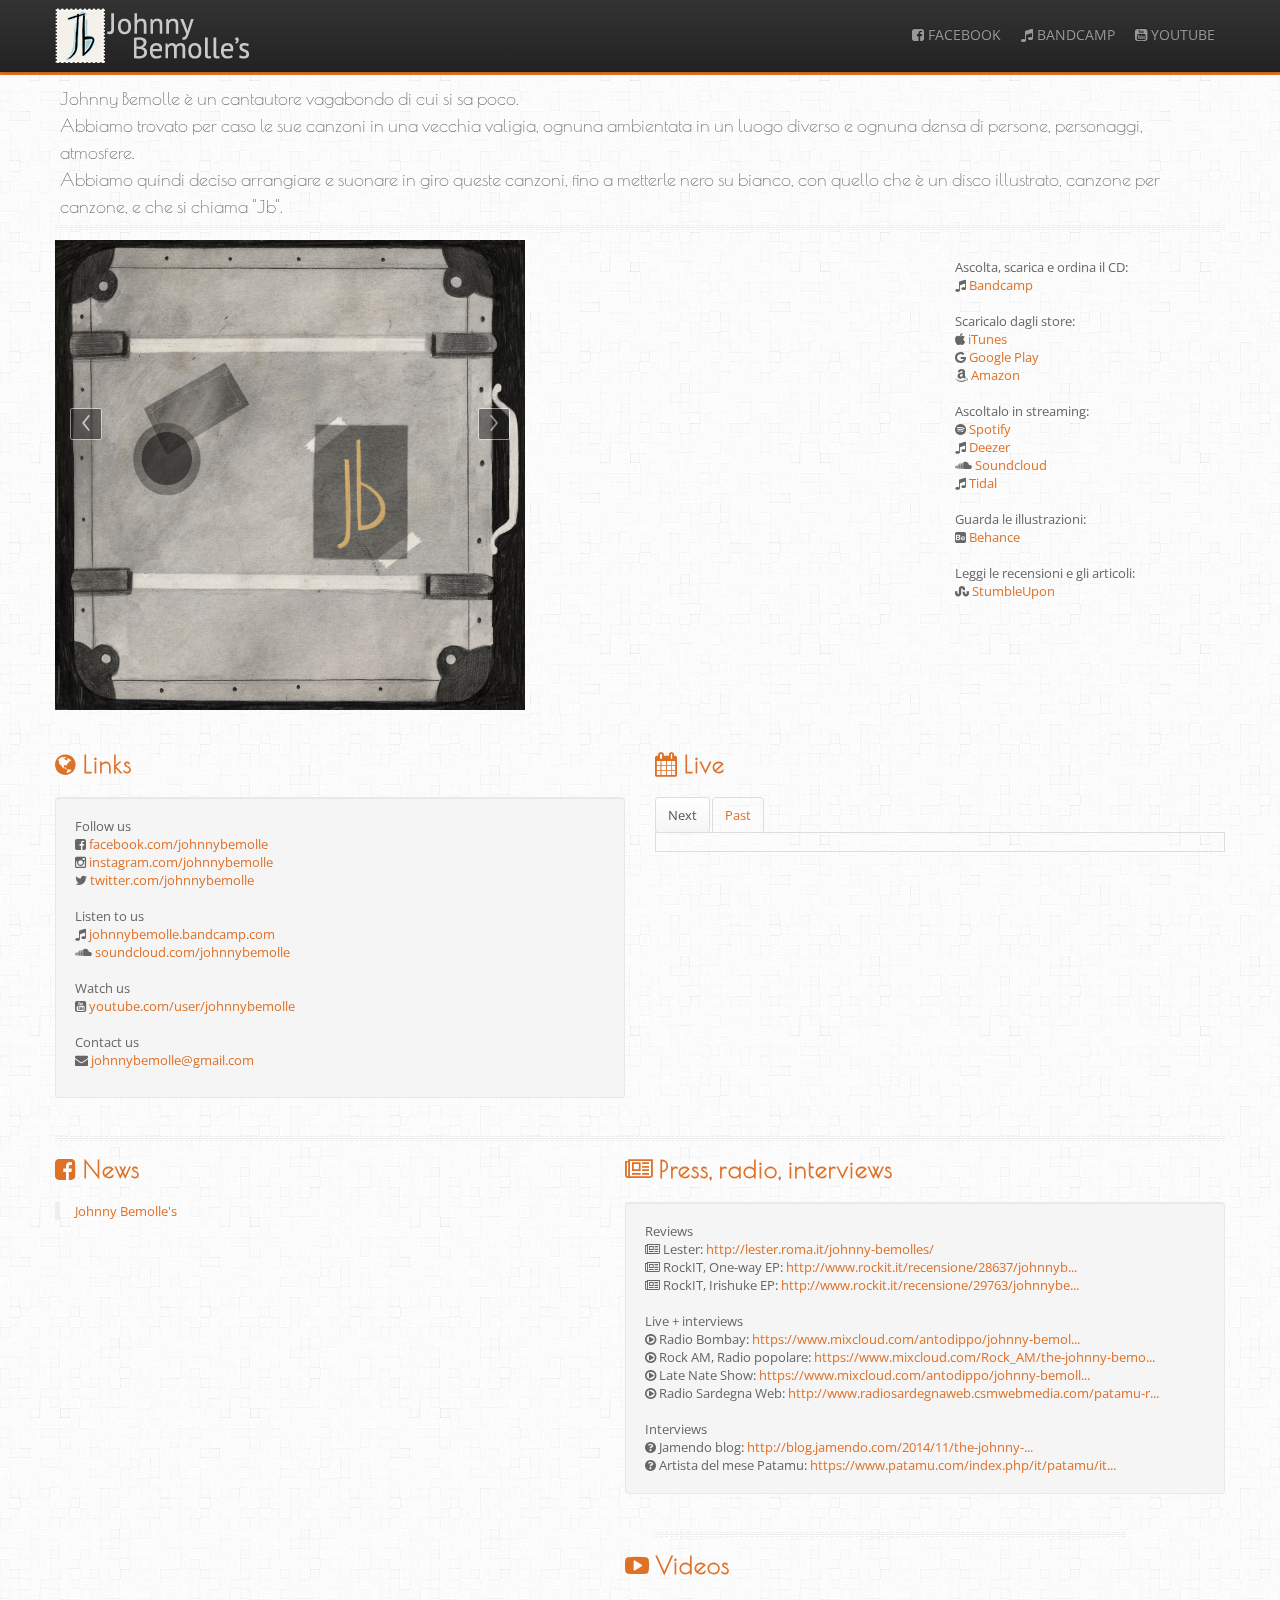
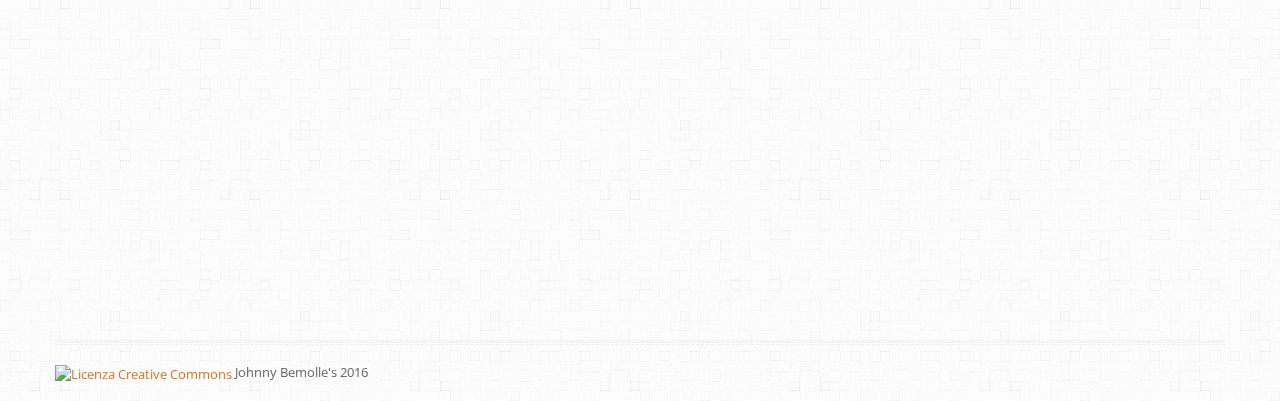
==== index.html @ 200000f0 "Initial commit" ====
<!DOCTYPE html>
<html lang="en">

    <head>
        <meta charset="utf-8">
        <title>Johnny Bemolle's</title>
        <meta name="viewport" content="width=device-width, initial-scale=1.0">
        <meta name="description" content="">
        <meta name="Coyier" content="">
        <link href="css/reset.css" rel="stylesheet">
        <!--<link href="css/bootstrap.css" rel="stylesheet"> -->
        <link href="css/slider.css" rel="stylesheet">
        <link href="css/jquery.tweet.css" rel="stylesheet">
        <link rel="stylesheet" type="text/css" href="css/style_switch/styles1.css" title="styles1" media="screen" />
        <link rel="alternate stylesheet" type="text/css" href="css/style_switch/styles2.css" title="styles2" media="screen" />
        <link rel="alternate stylesheet" type="text/css" href="css/style_switch/styles3.css" title="styles5" media="screen" />
        <link rel="alternate stylesheet" type="text/css" href="css/style_switch/styles4.css" title="styles6" media="screen" />
        <link href="css/style.css" rel="stylesheet">
        <link rel="stylesheet" href="css/font-awesome.min.css">
        <!-- Le HTML5 shim, for IE6-8 support of HTML5 elements -->
        <!--[if lt IE 9]>
            <script src="http://html5shim.googlecode.com/svn/trunk/html5.js"></script>
        <![endif]-->

        <link rel="shortcut icon" href="img/favicon.ico">
        <link rel="apple-touch-icon-precomposed" sizes="144x144" href="ico/apple-touch-icon-144-precomposed.png">
        <link rel="apple-touch-icon-precomposed" sizes="114x114" href="ico/apple-touch-icon-114-precomposed.png">
        <link rel="apple-touch-icon-precomposed" sizes="72x72" href="ico/apple-touch-icon-72-precomposed.png">
        <link rel="apple-touch-icon-precomposed" href="ico/apple-touch-icon-57-precomposed.png">
        <link href='http://fonts.googleapis.com/css?family=Open+Sans:400,300|Poiret+One' rel='stylesheet' type='text/css'>
    </head>

    <body>

      <div id="fb-root"></div>
      <script>(function(d, s, id) {
      var js, fjs = d.getElementsByTagName(s)[0];
      if (d.getElementById(id)) return;
      js = d.createElement(s); js.id = id;
      js.src = "//connect.facebook.net/en_US/sdk.js#xfbml=1&version=v2.5&appId=152170064803005";
      fjs.parentNode.insertBefore(js, fjs);
      }(document, 'script', 'facebook-jssdk'));</script>

        <div class="navbar navbar-fixed-top NavHeight">
            <div class="navbar-inner NavHeight">
                <div class="container">
                    <a class="btn btn-navbar" data-toggle="collapse" data-target=".nav-collapse">
                        <span class="icon-bar"></span>
                        <span class="icon-bar"></span>
                        <span class="icon-bar"></span>
                    </a>
                    <a class="brand" href="index.html"><img src="img/jb-logo.png" alt="Jb Logo"></a>
                    <div class="nav-collapse">
                        <ul class="nav  pull-right">
                            <li><a href="https://www.facebook.com/johnnybemolle" target="_blank"><i class="fa fa-facebook-square"></i> Facebook</a></li>
                            <li><a href="http://johnnybemolle.bandcamp.com/" target="_blank"><i class="fa fa-music"></i> Bandcamp</a></li>
                            <!-- dcloud.com/johnnybemolle" target="_blank"><i class="fa fa-soundcloud"></i> Soundcloud</a></li> -->
                            <li><a href="https://www.youtube.com/user/johnnybemolle" target="_blank"><i class="fa fa-youtube-square"></i> Youtube</a></li>
                        </ul>
                    </div>
                    <!-- /.nav-collapse -->
                </div>
                <!-- /.container -->
            </div>
            <!-- /.navbar-inner -->
        </div>
        <!-- /.navbar -->


      <!--
      <div class="container">
          <div class="row">
              <div class="span12" style="border-bottom: 1px dashed #EEEEEE;border-top: 1px dashed #EEEEEE;height: 3px;margin-bottom:10px;">
                  <hr style="margin:1px 0;">
              </div>
          </div>
      </div>

      <div class="container TitleBg">
          <h3 class="Padding5">
              Johnny Bemolle è un fantomatico cantautore vagabondo di cui si sa poco o nulla.<br/>
              Abbiamo trovato per caso le sue canzoni in una vecchia valigia, ognuna delle quali racconta di un luogo diverso.
          </h3>
      </div>
      <div class="container">
          <div class="row">
              <div class="span12" style="border-bottom: 1px dashed #EEEEEE;border-top: 1px dashed #EEEEEE;height: 3px;margin-bottom:10px;">
                  <hr style="margin:1px 0;">
              </div>
          </div>
      </div>

      <div class="container TitleBg">
          <h3 class="Padding5" style="text-align: right;">
              Johnny Bemolle is a mysterious vagabond musician about whom we know little or nothing.<br/>
              We stumbled upon his songs in an old suitcase, each of which telling a story about a different place.
          </h3>
      </div>

        <div class="container">
            <div class="row">
                <div class="span12" style="border-bottom: 1px dashed #EEEEEE;border-top: 1px dashed #EEEEEE;height: 3px;">
                    <hr style="margin:1px 0;">
                </div>
            </div>
        </div>
      -->

      <div class="container TitleBg">
          <h3 class="Padding5">
              Johnny Bemolle è un cantautore vagabondo di cui si sa poco. <br/>
              Abbiamo trovato per caso le sue canzoni in una vecchia valigia, ognuna ambientata in un luogo diverso
              e ognuna densa di persone, personaggi, atmosfere. <br/>
              Abbiamo quindi deciso arrangiare e suonare in giro queste canzoni, fino a metterle nero su bianco,
              con quello che è un disco illustrato, canzone per canzone, e che si chiama "Jb".
          </h3>
      </div>

      <div class="container">
          <div class="row">
              <div class="span12" style="border-bottom: 1px dashed #EEEEEE;border-top: 1px dashed #EEEEEE;height: 3px;margin-bottom:10px;">
                  <hr style="margin:1px 0;">
              </div>
          </div>
      </div>


      <div class="container">
          <div class="row">
              <!--
              <div class="span4">
                  <h2 class="BigHeader"><i class="fa fa-suitcase"></i> Jb</h2>
                  <div class="well">
                      Johnny Bemolle è un cantautore vagabondo di cui si sa poco. <br/>
                      Abbiamo trovato per caso le sue canzoni in una vecchia valigia, ognuna ambientata in un luogo diverso
                      e ognuna densa di persone, personaggi, atmosfere. <br/><br/>
                      Abbiamo quindi deciso arrangiare e suonare in giro queste canzoni, fino a metterle nero su bianco,
                      con quello che è un disco illustrato, canzone per canzone, da
                      <a href="https://www.facebook.com/laurareillustration" target="_blank">Laura Re</a>.<br/><br/>
                      "Jb" è un disco nudo, arrangiato principalmente con chitarra acustica, violoncello e oboe.<br/><br/>
                      Ascoltalo, scaricalo e ordinalo su CD su Bandcamp:
                      <a href="https://johnnybemolle.bandcamp.com/" target="_blank">
                          johnnybemolle.bandcamp.com
                      </a>
                  </div>
              </div>
              -->

              <div class="span5">
                  <div class="carousel slide" id="myCarousel">
                      <div class="carousel-inner">
                          <div class="item active">
                              <img alt="" src="img/illustrazioni/cover.jpg">
                          </div>
                          <div class="item">
                              <img alt="" src="img/illustrazioni/johnny.jpg">
                              <div class="carousel-caption">
                                  <h3>Johnny</h3>
                              </div>
                          </div>
                          <div class="item">
                              <img alt="" src="img/illustrazioni/paris.jpg">
                              <div class="carousel-caption">
                                  <h3>East Paris</h3>
                              </div>
                          </div>
                          <div class="item">
                              <img alt="" src="img/illustrazioni/budapest.jpg">
                              <div class="carousel-caption">
                                  <h3>Budapest in the rain</h3>
                              </div>
                          </div>
                          <div class="item">
                              <img alt="" src="img/illustrazioni/granada.jpg">
                              <div class="carousel-caption">
                                  <h3>Granada's beggars</h3>
                              </div>
                          </div>
                          <div class="item">
                              <img alt="" src="img/illustrazioni/bruges.jpg">
                              <div class="carousel-caption">
                                  <h3>The cripple of Bruges</h3>
                              </div>
                          </div>
                          <div class="item">
                              <img alt="" src="img/illustrazioni/scotland.jpg">
                              <div class="carousel-caption">
                                  <h3>Scotland</h3>
                              </div>
                          </div>
                          <div class="item">
                              <img alt="" src="img/illustrazioni/dooney.jpg">
                              <div class="carousel-caption">
                                  <h3>The fiddler of Dooney</h3>
                              </div>
                          </div>
                          <div class="item">
                              <img alt="" src="img/illustrazioni/camden.jpg">
                              <div class="carousel-caption">
                                  <h3>Last train to Camden</h3>
                              </div>
                          </div>
                      </div>
                      <a data-slide="prev" href="#myCarousel" class="left carousel-control">‹</a>
                      <a data-slide="next" href="#myCarousel" class="right carousel-control">›</a>
                  </div>
              </div>

              <div class="span4">
                  <center>
                      <iframe style="border: 0; width: 300px; height: 463px;"
                      src="https://bandcamp.com/EmbeddedPlayer/album=2031919271/size=large/bgcol=333333/linkcol=e99708/artwork=small/transparent=true/"
                      seamless><a href="http://johnnybemolle.bandcamp.com/album/jb">Jb by Johnny Bemolle&#39;s</a></iframe>
                  </center>
              </div>

              <div class="span3">
                  <br/>
                  Ascolta, scarica e ordina il CD:<br/>
                  <i class="fa fa-music"></i>
                  <a href="http://bit.ly/JbBandcamp" target="_blank">Bandcamp</a>
                  <br/><br/>
                  Scaricalo dagli store:<br/>
                  <i class="fa fa-apple"></i>
                  <a href="http://bit.ly/JbiTunes" target="_blank">iTunes</a>
                  <br/>
                  <i class="fa fa-google"></i>
                  <a href="http://bit.ly/JbGooglePlay" target="_blank">Google Play</a>
                  <br/>
                  <i class="fa fa-amazon"></i>
                  <a href="http://bit.ly/JbAmazon" target="_blank">Amazon</a>
                  <br/><br/>
                  Ascoltalo in streaming:<br/>
                  <i class="fa fa-spotify"></i>
                  <a href="http://bit.ly/JbSpotify" target="_blank">Spotify</a>
                  <br/>
                  <i class="fa fa-music"></i>
                  <a href="http://bit.ly/JbDeezer" target="_blank">Deezer</a>
                  <br/>
                  <i class="fa fa-soundcloud"></i>
                  <a href="http://bit.ly/JbSoundcloud" target="_blank">Soundcloud</a>
                  <br/>
                  <i class="fa fa-music"></i>
                  <a href="http://bit.ly/JbTidal" target="_blank">Tidal</a>
                  <br/><br/>
                  Guarda le illustrazioni:<br/>
                  <i class="fa fa-behance-square"></i>
                  <a href="http://bit.ly/JbBehance" target="_blank">Behance</a>
                  <br/><br/>
                  Leggi le recensioni e gli articoli:<br/>
                  <i class="fa fa-stumbleupon"></i>
                  <a href="http://bit.ly/JbStumbleUpon" target="_blank">StumbleUpon</a><br/><br/>
              </div>

          </div>
      </div>

        <div class="container">
            <br/>
            <div class="row">
                <div class="span6">
                    <h2 class="BigHeader"><i class="fa fa-globe"></i> Links</h2>
                    <div class="well">
                        <p>
                            <b>Follow us</b>
                            <br/>
                            <i class="fa fa-facebook-square"></i>
                            <a href="https://www.facebook.com/johnnybemolle" target="_blank">facebook.com/johnnybemolle</a>
                            <br/>
                            <i class="fa fa-instagram"></i>
                            <a href="https://www.instagram.com/johnnybemolle" target="_blank">instagram.com/johnnybemolle</a>
                            <br/>
                            <i class="fa fa-twitter"></i>
                            <a href="https://www.twitter.com/johnnybemolle" target="_blank">twitter.com/johnnybemolle</a>
                            <br/><br/>

                            <b>Listen to us</b>
                            <br/>
                            <i class="fa fa-music"></i>
                            <a href="http://johnnybemolle.bandcamp.com/" target="_blank">johnnybemolle.bandcamp.com</a>
                            <br/>
                            <i class="fa fa-soundcloud"></i>
                            <a href="https://www.soundcloud.com/johnnybemolle" target="_blank">soundcloud.com/johnnybemolle</a>
                            <br/><br/>

                            <b>Watch us</b>
                            <br/>
                            <i class="fa fa-youtube-square"></i>
                            <a href="https://www.youtube.com/user/johnnybemolle" target="_blank">youtube.com/user/johnnybemolle</a>
                            <br/><br/>

                            <b>Contact us</b>
                            <br/>
                            <i class="fa fa-envelope"></i>
                            <a href="mailto:johnnybemolle@gmail.com"  target="_blank">johnnybemolle@gmail.com</a>
                        </p>
                    </div>
                </div>
                <div class="span6">
                    <h2 class="BigHeader"><i class="fa fa-calendar"></i> Live</h2>
                    <div style="margin-bottom: 18px;" class="tabbable">
                      <ul class="nav nav-tabs">
                        <li class="active">
                          <a data-toggle="tab" href="#nextGigs">Next</a>
                        </li>
                        <li class="">
                          <a data-toggle="tab" href="#pastGigs">Past</a>
                        </li>
                      </ul>
                      <div style="padding: 9px;margin-top: -19px; border: 1px solid #ddd;" class="tab-content">
                        <div id="nextGigs" class="tab-pane active">
                        </div>
                        <div id="pastGigs" class="tab-pane">
                        </div>
                      </div>
                    </div>
                </div>
                <!--
                <div class="span4">
                    <h2 class="BigHeader"><i class="fa fa-music"></i> Music</h2>
                    <iframe style="border: 0; width: 350px; height: 307px;" src="https://bandcamp.com/EmbeddedPlayer/album=2722119836/size=large/bgcol=ffffff/linkcol=e99708/artwork=none/transparent=true/" seamless><a href="http://johnnybemolle.bandcamp.com/album/one-way-ep">One-way EP by Johnny Bemolle&#39;s</a></iframe>
                </div>
                -->
            </div>

            <div class="container">
                <div class="row">
                    <br/>
                    <div class="span12" style="border-bottom: 1px dashed #EEEEEE;border-top: 1px dashed #EEEEEE;height: 3px;margin-bottom:10px;">
                        <hr style="margin:1px 0;">
                    </div>
                </div>
            </div>

            <div class="row">
                <div class="span6">
                    <h2 class="BigHeader"><i class="fa fa-facebook-square"></i> News</h2>
                    <div class="fb-page" data-href="https://www.facebook.com/johnnybemolle/" data-tabs="timeline" data-width="600" data-height="700"
                    data-small-header="true" data-adapt-container-width="true" data-hide-cover="false" data-show-facepile="true">
                      <div class="fb-xfbml-parse-ignore"><blockquote cite="https://www.facebook.com/johnnybemolle/">
                        <a href="https://www.facebook.com/johnnybemolle/">Johnny Bemolle&#039;s</a></blockquote>
                      </div>
                    </div>
                </div>
                <div class="span6">
                    <div class="row">
                        <h2 class="BigHeader"><i class="fa fa-newspaper-o"></i> Press, radio, interviews</h2>
                        <div class="well">
                            Reviews<br/>
                            <i class="fa fa-newspaper-o"></i>
                            Lester: <a href="http://lester.roma.it/johnny-bemolles/" target="_blank">http://lester.roma.it/johnny-bemolles/</a><br/>
                            <i class="fa fa-newspaper-o"></i>
                            RockIT, One-way EP: <a href="http://www.rockit.it/recensione/28637/johnnybemolle-one-way-ep" target="_blank">http://www.rockit.it/recensione/28637/johnnyb...</a><br/>
                            <i class="fa fa-newspaper-o"></i>
                            RockIT, Irishuke EP: <a href="http://www.rockit.it/recensione/29763/johnnybemolle-the-irishuke-ep" target="_blank">http://www.rockit.it/recensione/29763/johnnybe...</a><br/>
                            <br/>
                            Live + interviews<br/>
                            <i class="fa fa-play-circle-o"></i>
                            Radio Bombay: <a href="https://www.mixcloud.com/antodippo/johnny-bemolles-bombay-raiser-21415" target="_blank">https://www.mixcloud.com/antodippo/johnny-bemol...</a><br/>
                            <i class="fa fa-play-circle-o"></i>
                            Rock AM, Radio popolare: <a href="https://www.mixcloud.com/Rock_AM/the-johnny-bemolles-live-set-intervista-di-antonietta-gravante-e-vanessa-biagiotti/" target="_blank">https://www.mixcloud.com/Rock_AM/the-johnny-bemo...</a><br/>
                            <i class="fa fa-play-circle-o"></i>
                            Late Nate Show: <a href="https://www.mixcloud.com/antodippo/johnny-bemolles-late-nate-show-8415" target="_blank">https://www.mixcloud.com/antodippo/johnny-bemoll...</a><br/>
                            <i class="fa fa-play-circle-o"></i>
                            Radio Sardegna Web: <a href="http://www.radiosardegnaweb.csmwebmedia.com/patamu-radio-sardegna-web-conosciamo-i-johnny-bemolles/" target="_blank">http://www.radiosardegnaweb.csmwebmedia.com/patamu-r...</a><br/>
                            <br/>
                            Interviews<br/>
                            <i class="fa fa-question-circle"></i>
                            Jamendo blog: <a href="http://blog.jamendo.com/2014/11/the-johnny-bemolle-s-ep-interview.html" target="_blank">http://blog.jamendo.com/2014/11/the-johnny-...</a><br/>
                            <i class="fa fa-question-circle"></i>
                            Artista del mese Patamu: <a href="https://www.patamu.com/index.php/it/patamu/item/236-johnny-bemolle-s-artista-patamu-del-mese-giugno-2015" target="_blank">https://www.patamu.com/index.php/it/patamu/it...</a>
                        </div>
                    </div>
                    <div class="row">
                        <br/>
                        <div class="span5" style="border-bottom: 1px dashed #EEEEEE;border-top: 1px dashed #EEEEEE;height: 3px;margin-bottom:10px;">
                            <hr style="margin:1px 0;">
                        </div>
                    </div>
                    <div class="row">
                        <h2 class="BigHeader"><i class="fa fa-youtube-play"></i> Videos</h2>
                        <iframe width="550" height="320" src="https://www.youtube.com/embed/videoseries?list=PLBO2-LqyyV0bfF-b55gj5-lvW7LZ74wPN" frameborder="0" allowfullscreen></iframe>
                    </div>
                </div>
            </div>
        </div>

        <br/>
        <div class="container">
            <div class="row">
                <div class="span12" style="border-bottom: 1px dashed #EEEEEE;border-top: 1px dashed #EEEEEE;height: 3px;">
                    <hr style="margin:1px 0;">
                </div>
            </div>
        </div>

        <div class="container">
            <br/>
            <div class="row">
                <div class="span12">
                    <a rel="license" href="http://creativecommons.org/licenses/by-nc-sa/4.0/" target="_blank">
                        <img alt="Licenza Creative Commons" style="border-width:0" src="https://i.creativecommons.org/l/by-nc-sa/4.0/88x31.png" />
                    </a> Johnny Bemolle's 2016
                </div>
            </div>
            <br/>
        </div>

        <script src="js/jquery-1.7.2.min.js"></script>
        <script type='text/javascript' src='js/slider/jquery.mobile.customized.min.js'></script>
        <!--Slider -->
        <script type='text/javascript' src='js/slider/jquery.easing.1.3.js'></script>
        <!--Slider -->
        <script type='text/javascript' src='js/slider/slider.js'></script>
        <!--Slider -->
        <script src="js/my_script.js"></script>
        <script type="text/javascript" src="js/styleswitch.js"></script>
        <!--Style Switch -->
        <script type="text/javascript" src="js/jquery.tweet.min.js"></script>
        <!--Twitter -->
        <script src="js/bootstrap.min.js"></script>

        <script type="text/javascript">
        $(document).ready(function() {
          //next gigs
          $.ajax({
            url:  "http://api.songkick.com/api/3.0/artists/7919874/calendar.json?apikey=A91a6b4GcCn3KNDO&jsoncallback=?",
            dataType:   "jsonp",
            success:    function(nextGigs){
              if(nextGigs.resultsPage.totalEntries > 0) {
                events = nextGigs["resultsPage"]["results"]["event"];
                $.each(events, function(i, entry){
                    $("#nextGigs").append('<i class="fa fa-calendar-check-o"></i> <a target="_blank" href="' +entry.uri+ '">'
                      +entry.start.date+ ' @ ' +entry.venue.displayName+ ' (' +entry.venue.metroArea.displayName+ ')</a><br/>');
                });
              } else {
                $("#nextGigs").append('There are no upcoming gigs.<br/><br/>' +
                  '<a href="https://www.songkick.com/artists/7919874-johnny-bemolles" target="_blank">More info...</a>');
              }
            }
          });
          //past gigs
          $.ajax({
            url:  "http://api.songkick.com/api/3.0/artists/7919874/gigography.json?apikey=A91a6b4GcCn3KNDO&jsoncallback=?&order=desc",
            dataType:   "jsonp",
            success:    function(pastGigs){
              var events = pastGigs["resultsPage"]["results"]["event"].slice(0,10);
              $.each(events, function(i, entry){
                var d = new Date(entry.start.datetime);
                var datestring = ("0" + d.getDate()).slice(-2) + "/" + ("0"+(d.getMonth()+1)).slice(-2) + "/" +
                    d.getFullYear() + " " + ("0" + d.getHours()).slice(-2) + ":" + ("0" + d.getMinutes()).slice(-2);
                $("#pastGigs").append('<i class="fa fa-calendar-times-o"></i> ' +datestring+ ' @ <a target="_blank" href="'
                    +entry.uri+ '">' +entry.venue.displayName+ ' (' +entry.venue.metroArea.displayName+ ')</a><br/>');
              });
              $("#pastGigs").append('<br/><a href="https://www.songkick.com/artists/7919874-johnny-bemolles" target="_blank">More...</a>')
            }
          });
        });
        </script>

    </body>

</html>
---- css/slider.css ----
/**************************
*
*	GENERAL
*
**************************/
.camera_wrap a, .camera_wrap img, 
.camera_wrap ol, .camera_wrap ul, .camera_wrap li,
.camera_wrap table, .camera_wrap tbody, .camera_wrap tfoot, .camera_wrap thead, .camera_wrap tr, .camera_wrap th, .camera_wrap td
.camera_thumbs_wrap a, .camera_thumbs_wrap img, 
.camera_thumbs_wrap ol, .camera_thumbs_wrap ul, .camera_thumbs_wrap li,
.camera_thumbs_wrap table, .camera_thumbs_wrap tbody, .camera_thumbs_wrap tfoot, .camera_thumbs_wrap thead, .camera_thumbs_wrap tr, .camera_thumbs_wrap th, .camera_thumbs_wrap td {
	background: none;
	border: 0;
	font: inherit;
	font-size: 100%;
	margin: 0;
	padding: 0;
	vertical-align: baseline;
	list-style: none
}
.camera_wrap {
	display: none;
	float: left;
	position: relative;
	z-index: 0;
	padding: 25px 0 10px;
}
.camera_wrap img {
	max-width: none!important;
}
.camera_fakehover {
	height: 100%;
	min-height: 60px;
	position: relative;
	width: 100%;
	z-index: 1;
}
.camera_wrap {
	width: 100%;
}
.SliderSh {
  background: url("../img/slide-shadow.png") no-repeat scroll 140px 429px transparent;
  height: 500px;
}
.camera_src {
	display: none;
}
.cameraCont, .cameraContents {
	
	height: 100%;
	position: relative;
	width: 100%;
	z-index: 1;
}
.cameraSlide {
	bottom: 0;
	left: 0;
	position: absolute;
	right: 0;
	top: 0;
	width: 100%;
}
.cameraContent {
	bottom: 0;
	display: none;
	left: 0;
	position: absolute;
	right: 0;
	top: 0;
	width: 100%;
}
.camera_target {
	bottom: 0;
	height: 100%;
	left: 0;
	overflow: hidden;
	position: absolute;
	right: 0;
	text-align: left;
	top: 0;
	width: 100%;
	z-index: 0;
}
.camera_overlayer {
	bottom: 0;
	height: 100%;
	left: 0;
	overflow: hidden;
	position: absolute;
	right: 0;
	top: 0;
	width: 100%;
	z-index: 0;
}
.camera_target_content {
	bottom: 0;
	left: 0;
	overflow: hidden;
	position: absolute;
	right: 0;
	top: 0;
	z-index: 2;
}
.camera_target_content .camera_link {
    background: url(../images/blank.gif);
	display: block;
	height: 100%;
	text-decoration: none;
}
.camera_loader {
    background: #fff url(../images/camera-loader.gif) no-repeat center;
	background: rgba(255, 255, 255, 0.9) url(../images/camera-loader.gif) no-repeat center;
	border: 1px solid #ffffff;
	-webkit-border-radius: 18px;
	-moz-border-radius: 18px;
	border-radius: 18px;
	height: 36px;
	left: 50%;
	overflow: hidden;
	position: absolute;
	margin: -18px 0 0 -18px;
	top: 50%;
	width: 36px;
	z-index: 3;
}
.camera_bar {
	bottom: 0;
	left: 0;
	overflow: hidden;
	position: absolute;
	right: 0;
	top: 0;
	z-index: 3;
}
.camera_thumbs_wrap.camera_left .camera_bar, .camera_thumbs_wrap.camera_right .camera_bar {
	height: 100%;
	position: absolute;
	width: auto;
}
.camera_thumbs_wrap.camera_bottom .camera_bar, .camera_thumbs_wrap.camera_top .camera_bar {
	height: auto;
	position: absolute;
	width: 100%;
}
.camera_nav_cont {
	height: 65px;
	overflow: hidden;
	position: absolute;
	right: 9px;
	top: 15px;
	width: 120px;
	z-index: 4;
}
.camera_caption {
	bottom: 0;
	display: block;
	position: absolute;
	width: 100%;
}
.camera_caption > div {
	padding: 10px 20px;
}
.camerarelative {
	overflow: hidden;
	position: relative;
}
.imgFake {
	cursor: pointer;
}
.camera_prevThumbs {
	bottom: 4px;
	cursor: pointer;
	left: 0;
	position: absolute;
	top: 4px;
	visibility: hidden;
	width: 30px;
	z-index: 10;
}
.camera_prevThumbs div {
	background: url(../images/camera_skins.png) no-repeat -160px 0;
	display: block;
	height: 40px;
	margin-top: -20px;
	position: absolute;
	top: 50%;
	width: 30px;
}
.camera_nextThumbs {
	bottom: 4px;
	cursor: pointer;
	position: absolute;
	right: 0;
	top: 4px;
	visibility: hidden;
	width: 30px;
	z-index: 10;
}
.camera_nextThumbs div {
	background: url(../images/camera_skins.png) no-repeat -190px 0;
	display: block;
	height: 40px;
	margin-top: -20px;
	position: absolute;
	top: 50%;
	width: 30px;
}
.camera_command_wrap .hideNav {
	display: none;
}
.camera_command_wrap {
	margin-top: 10px;
	left: 0;
	position: relative;
	right:0;
	z-index: 4;
}
.camera_wrap .camera_pag .camera_pag_ul {
	list-style: none;
	margin: 0;
	padding: 0;
	text-align: right;
}
.camera_wrap .camera_pag .camera_pag_ul li {
	-webkit-border-radius: 8px;
	-moz-border-radius: 8px;
	border-radius: 8px;
	cursor: pointer;
	display: inline-block;
	height: 16px;
	margin: 20px 5px;
	position: relative;
	text-align: left;
	text-indent: -9999px;
	width: 16px;
}
.camera_commands_emboss .camera_pag .camera_pag_ul li {
	-moz-box-shadow:
		0px 1px 0px rgba(255,255,255,1),
		inset 0px 1px 1px rgba(0,0,0,0.2);
	-webkit-box-shadow:
		0px 1px 0px rgba(255,255,255,1),
		inset 0px 1px 1px rgba(0,0,0,0.2);
	box-shadow:
		0px 1px 0px rgba(255,255,255,1),
		inset 0px 1px 1px rgba(0,0,0,0.2);
}
.camera_wrap .camera_pag .camera_pag_ul li > span {
	-webkit-border-radius: 5px;
	-moz-border-radius: 5px;
	border-radius: 5px;
	height: 8px;
	left: 4px;
	overflow: hidden;
	position: absolute;
	top: 4px;
	width: 8px;
}
.camera_commands_emboss .camera_pag .camera_pag_ul li:hover > span {
	-moz-box-shadow:
		0px 1px 0px rgba(255,255,255,1),
		inset 0px 1px 1px rgba(0,0,0,0.2);
	-webkit-box-shadow:
		0px 1px 0px rgba(255,255,255,1),
		inset 0px 1px 1px rgba(0,0,0,0.2);
	box-shadow:
		0px 1px 0px rgba(255,255,255,1),
		inset 0px 1px 1px rgba(0,0,0,0.2);
}
.camera_wrap .camera_pag .camera_pag_ul li.cameracurrent > span {
	-moz-box-shadow: 0;
	-webkit-box-shadow: 0;
	box-shadow: 0;
}
.camera_pag_ul li img {
	display: none;
	position: absolute;
}
.camera_pag_ul .thumb_arrow {
    border-left: 4px solid transparent;
    border-right: 4px solid transparent;
    border-top: 4px solid;
	top: 0;
	left: 50%;
	margin-left: -4px;
	position: absolute;
}
.camera_prev, .camera_next, .camera_commands {
	cursor: pointer;
	height: 40px;
	margin-top: -20px;
	position: absolute;
	top: 50%;
	width: 40px;
	z-index: 2;
}
.camera_prev {
	left: 0;
}
.camera_prev > span {
  background: url("../images/camera_skins.png") no-repeat scroll 0 -600px #2c2c2c;
  display: block;
  height: 40px;
  width: 40px;
}
.camera_next {
	right: 0;
}
.camera_next > span {
	background: url("../images/camera_skins.png") no-repeat scroll -40px -600px #2c2c2c;
  display: block;
  height: 40px;
  width: 40px;
}
.camera_commands {
	right: 41px;
}
.camera_commands > .camera_play {
	background: url(../images/camera_skins.png) no-repeat -80px -600px #2c2c2c;
	height: 40px;
	width: 40px;
}
.camera_commands > .camera_stop {
	background: url(../images/camera_skins.png) no-repeat -120px -600px #2c2c2c;
	display: block;
	height: 40px;
	width: 40px;
}
.camera_wrap .camera_pag .camera_pag_ul li {
	-webkit-border-radius: 8px;
	-moz-border-radius: 8px;
	border-radius: 8px;
	cursor: pointer;
	display: inline-block;
	height: 16px;
	margin: 20px 5px;
	position: relative;
	text-indent: -9999px;
	width: 16px;
}
.camera_thumbs_cont {
	-webkit-border-bottom-right-radius: 4px;
	-webkit-border-bottom-left-radius: 4px;
	-moz-border-radius-bottomright: 4px;
	-moz-border-radius-bottomleft: 4px;
	border-bottom-right-radius: 4px;
	border-bottom-left-radius: 4px;
	overflow: hidden;
	position: relative;
	width: 100%;
}
.camera_commands_emboss .camera_thumbs_cont {
	-moz-box-shadow:
		0px 1px 0px rgba(255,255,255,1),
		inset 0px 1px 1px rgba(0,0,0,0.2);
	-webkit-box-shadow:
		0px 1px 0px rgba(255,255,255,1),
		inset 0px 1px 1px rgba(0,0,0,0.2);
	box-shadow:
		0px 1px 0px rgba(255,255,255,1),
		inset 0px 1px 1px rgba(0,0,0,0.2);
}
.camera_thumbs_cont > div {
	float: left;
	width: 100%;
}
.camera_thumbs_cont ul {
	overflow: hidden;
	padding: 3px 4px 8px;
	position: relative;
	text-align: center;
}
.camera_thumbs_cont ul li {
	display: inline;
	padding: 0 4px;
}
.camera_thumbs_cont ul li > img {
	border: 3px solid #fff;
	cursor: pointer;
	margin: 5px 0;
	vertical-align:bottom;
	width: 60px;	
	outline: 1px solid #d5d5d5;
}
.camera_clear {
	display: block;
	clear: both;
}
.showIt {
	display: none;
}
.camera_clear {
	clear: both;
	display: block;
	height: 1px;
	margin: -1px 0 25px;
	position: relative;
}
/**************************
*
*	COLORS & SKINS
*
**************************/
.pattern_1 .camera_overlayer {
	background: url(../images/patterns/overlay1.png) repeat;
}
.pattern_2 .camera_overlayer {
	background: url(../images/patterns/overlay2.png) repeat;
}
.pattern_3 .camera_overlayer {
	background: url(../images/patterns/overlay3.png) repeat;
}
.pattern_4 .camera_overlayer {
	background: url(../images/patterns/overlay4.png) repeat;
}
.pattern_5 .camera_overlayer {
	background: url(../images/patterns/overlay5.png) repeat;
}
.pattern_6 .camera_overlayer {
	background: url(../images/patterns/overlay6.png) repeat;
}
.pattern_7 .camera_overlayer {
	background: url(../images/patterns/overlay7.png) repeat;
}
.pattern_8 .camera_overlayer {
	background: url(../images/patterns/overlay8.png) repeat;
}
.pattern_9 .camera_overlayer {
	background: url(../images/patterns/overlay9.png) repeat;
}
.pattern_10 .camera_overlayer {
	background: url(../images/patterns/overlay10.png) repeat;
}
.camera_caption {
	color: #fff;
}
.camera_caption > div {
	background: #000;
	background: rgba(0, 0, 0, 0.8);
}
.camera_wrap .camera_pag .camera_pag_ul li {
	background: #b7b7b7;
}
.camera_wrap .camera_pag .camera_pag_ul li:hover > span {
	background: #b7b7b7;
}
.camera_wrap .camera_pag .camera_pag_ul li.cameracurrent > span {
	background: #434648;
}
.camera_pag_ul li img {
	border: 4px solid #e6e6e6;
	-moz-box-shadow: 0px 3px 6px rgba(0,0,0,.5);
	-webkit-box-shadow: 0px 3px 6px rgba(0,0,0,.5);
	box-shadow: 0px 3px 6px rgba(0,0,0,.5);
}
.camera_pag_ul .thumb_arrow {
    border-top-color: #e6e6e6;
}
.camera_prevThumbs, .camera_nextThumbs, .camera_prev, .camera_next, .camera_commands, .camera_thumbs_cont {
	/*background: #d8d8d8;
	background: rgba(216, 216, 216, 0.85);*/
}
.camera_wrap .camera_pag .camera_pag_ul li {
	background: #b7b7b7;
}
.camera_thumbs_cont ul li > img {
	border-color: 1px solid #000;
}
/*AMBER SKIN*/
.camera_amber_skin .camera_prevThumbs div {
	background-position: -160px -160px;
}
.camera_amber_skin .camera_nextThumbs div {
	background-position: -190px -160px;
}
.camera_amber_skin .camera_prev > span {
	background-position: 0 -160px;
}
.camera_amber_skin .camera_next > span {
	background-position: -40px -160px;
}
.camera_amber_skin .camera_commands > .camera_play {
	background-position: -80px -160px;
}
.camera_amber_skin .camera_commands > .camera_stop {
	background-position: -120px -160px;
}
/*ASH SKIN*/
.camera_ash_skin .camera_prevThumbs div {
	background-position: -160px -200px;
}
.camera_ash_skin .camera_nextThumbs div {
	background-position: -190px -200px;
}
.camera_ash_skin .camera_prev > span {
	background-position: 0 -200px;
}
.camera_ash_skin .camera_next > span {
	background-position: -40px -200px;
}
.camera_ash_skin .camera_commands > .camera_play {
	background-position: -80px -200px;
}
.camera_ash_skin .camera_commands > .camera_stop {
	background-position: -120px -200px;
}
/*AZURE SKIN*/
.camera_azure_skin .camera_prevThumbs div {
	background-position: -160px -240px;
}
.camera_azure_skin .camera_nextThumbs div {
	background-position: -190px -240px;
}
.camera_azure_skin .camera_prev > span {
	background-position: 0 -240px;
}
.camera_azure_skin .camera_next > span {
	background-position: -40px -240px;
}
.camera_azure_skin .camera_commands > .camera_play {
	background-position: -80px -240px;
}
.camera_azure_skin .camera_commands > .camera_stop {
	background-position: -120px -240px;
}
/*BEIGE SKIN*/
.camera_beige_skin .camera_prevThumbs div {
	background-position: -160px -120px;
}
.camera_beige_skin .camera_nextThumbs div {
	background-position: -190px -120px;
}
.camera_beige_skin .camera_prev > span {
	background-position: 0 -120px;
}
.camera_beige_skin .camera_next > span {
	background-position: -40px -120px;
}
.camera_beige_skin .camera_commands > .camera_play {
	background-position: -80px -120px;
}
.camera_beige_skin .camera_commands > .camera_stop {
	background-position: -120px -120px;
}
/*BLACK SKIN*/
.camera_black_skin .camera_prevThumbs div {
	background-position: -160px -40px;
}
.camera_black_skin .camera_nextThumbs div {
	background-position: -190px -40px;
}
.camera_black_skin .camera_prev > span {
	background-position: 0 -40px;
}
.camera_black_skin .camera_next > span {
	background-position: -40px -40px;
}
.camera_black_skin .camera_commands > .camera_play {
	background-position: -80px -40px;
}
.camera_black_skin .camera_commands > .camera_stop {
	background-position: -120px -40px;
}
/*BLUE SKIN*/
.camera_blue_skin .camera_prevThumbs div {
	background-position: -160px -280px;
}
.camera_blue_skin .camera_nextThumbs div {
	background-position: -190px -280px;
}
.camera_blue_skin .camera_prev > span {
	background-position: 0 -280px;
}
.camera_blue_skin .camera_next > span {
	background-position: -40px -280px;
}
.camera_blue_skin .camera_commands > .camera_play {
	background-position: -80px -280px;
}
.camera_blue_skin .camera_commands > .camera_stop {
	background-position: -120px -280px;
}
/*BROWN SKIN*/
.camera_brown_skin .camera_prevThumbs div {
	background-position: -160px -320px;
}
.camera_brown_skin .camera_nextThumbs div {
	background-position: -190px -320px;
}
.camera_brown_skin .camera_prev > span {
	background-position: 0 -320px;
}
.camera_brown_skin .camera_next > span {
	background-position: -40px -320px;
}
.camera_brown_skin .camera_commands > .camera_play {
	background-position: -80px -320px;
}
.camera_brown_skin .camera_commands > .camera_stop {
	background-position: -120px -320px;
}
/*BURGUNDY SKIN*/
.camera_burgundy_skin .camera_prevThumbs div {
	background-position: -160px -360px;
}
.camera_burgundy_skin .camera_nextThumbs div {
	background-position: -190px -360px;
}
.camera_burgundy_skin .camera_prev > span {
	background-position: 0 -360px;
}
.camera_burgundy_skin .camera_next > span {
	background-position: -40px -360px;
}
.camera_burgundy_skin .camera_commands > .camera_play {
	background-position: -80px -360px;
}
.camera_burgundy_skin .camera_commands > .camera_stop {
	background-position: -120px -360px;
}
/*CHARCOAL SKIN*/
.camera_charcoal_skin .camera_prevThumbs div {
	background-position: -160px -400px;
}
.camera_charcoal_skin .camera_nextThumbs div {
	background-position: -190px -400px;
}
.camera_charcoal_skin .camera_prev > span {
	background-position: 0 -400px;
}
.camera_charcoal_skin .camera_next > span {
	background-position: -40px -400px;
}
.camera_charcoal_skin .camera_commands > .camera_play {
	background-position: -80px -400px;
}
.camera_charcoal_skin .camera_commands > .camera_stop {
	background-position: -120px -400px;
}
/*CHOCOLATE SKIN*/
.camera_chocolate_skin .camera_prevThumbs div {
	background-position: -160px -440px;
}
.camera_chocolate_skin .camera_nextThumbs div {
	background-position: -190px -440px;
}
.camera_chocolate_skin .camera_prev > span {
	background-position: 0 -440px;
}
.camera_chocolate_skin .camera_next > span {
	background-position: -40px -440px;
}
.camera_chocolate_skin .camera_commands > .camera_play {
	background-position: -80px -440px;
}
.camera_chocolate_skin .camera_commands > .camera_stop {
	background-position: -120px -440px	;
}
/*COFFEE SKIN*/
.camera_coffee_skin .camera_prevThumbs div {
	background-position: -160px -480px;
}
.camera_coffee_skin .camera_nextThumbs div {
	background-position: -190px -480px;
}
.camera_coffee_skin .camera_prev > span {
	background-position: 0 -480px;
}
.camera_coffee_skin .camera_next > span {
	background-position: -40px -480px;
}
.camera_coffee_skin .camera_commands > .camera_play {
	background-position: -80px -480px;
}
.camera_coffee_skin .camera_commands > .camera_stop {
	background-position: -120px -480px	;
}
/*CYAN SKIN*/
.camera_cyan_skin .camera_prevThumbs div {
	background-position: -160px -520px;
}
.camera_cyan_skin .camera_nextThumbs div {
	background-position: -190px -520px;
}
.camera_cyan_skin .camera_prev > span {
	background-position: 0 -520px;
}
.camera_cyan_skin .camera_next > span {
	background-position: -40px -520px;
}
.camera_cyan_skin .camera_commands > .camera_play {
	background-position: -80px -520px;
}
.camera_cyan_skin .camera_commands > .camera_stop {
	background-position: -120px -520px	;
}
/*FUCHSIA SKIN*/
.camera_fuchsia_skin .camera_prevThumbs div {
	background-position: -160px -560px;
}
.camera_fuchsia_skin .camera_nextThumbs div {
	background-position: -190px -560px;
}
.camera_fuchsia_skin .camera_prev > span {
	background-position: 0 -560px;
}
.camera_fuchsia_skin .camera_next > span {
	background-position: -40px -560px;
}
.camera_fuchsia_skin .camera_commands > .camera_play {
	background-position: -80px -560px;
}
.camera_fuchsia_skin .camera_commands > .camera_stop {
	background-position: -120px -560px	;
}
/*GOLD SKIN*/
.camera_gold_skin .camera_prevThumbs div {
	background-position: -160px -600px;
}
.camera_gold_skin .camera_nextThumbs div {
	background-position: -190px -600px;
}
.camera_gold_skin .camera_prev > span {
	background-position: 0 -600px;
}
.camera_gold_skin .camera_next > span {
	background-position: -40px -600px;
}
.camera_gold_skin .camera_commands > .camera_play {
	background-position: -80px -600px;
}
.camera_gold_skin .camera_commands > .camera_stop {
	background-position: -120px -600px	;
}
/*GREEN SKIN*/
.camera_green_skin .camera_prevThumbs div {
	background-position: -160px -640px;
}
.camera_green_skin .camera_nextThumbs div {
	background-position: -190px -640px;
}
.camera_green_skin .camera_prev > span {
	background-position: 0 -640px;
}
.camera_green_skin .camera_next > span {
	background-position: -40px -640px;
}
.camera_green_skin .camera_commands > .camera_play {
	background-position: -80px -640px;
}
.camera_green_skin .camera_commands > .camera_stop {
	background-position: -120px -640px	;
}
/*GREY SKIN*/
.camera_grey_skin .camera_prevThumbs div {
	background-position: -160px -680px;
}
.camera_grey_skin .camera_nextThumbs div {
	background-position: -190px -680px;
}
.camera_grey_skin .camera_prev > span {
	background-position: 0 -680px;
}
.camera_grey_skin .camera_next > span {
	background-position: -40px -680px;
}
.camera_grey_skin .camera_commands > .camera_play {
	background-position: -80px -680px;
}
.camera_grey_skin .camera_commands > .camera_stop {
	background-position: -120px -680px	;
}
/*INDIGO SKIN*/
.camera_indigo_skin .camera_prevThumbs div {
	background-position: -160px -720px;
}
.camera_indigo_skin .camera_nextThumbs div {
	background-position: -190px -720px;
}
.camera_indigo_skin .camera_prev > span {
	background-position: 0 -720px;
}
.camera_indigo_skin .camera_next > span {
	background-position: -40px -720px;
}
.camera_indigo_skin .camera_commands > .camera_play {
	background-position: -80px -720px;
}
.camera_indigo_skin .camera_commands > .camera_stop {
	background-position: -120px -720px	;
}
/*KHAKI SKIN*/
.camera_khaki_skin .camera_prevThumbs div {
	background-position: -160px -760px;
}
.camera_khaki_skin .camera_nextThumbs div {
	background-position: -190px -760px;
}
.camera_khaki_skin .camera_prev > span {
	background-position: 0 -760px;
}
.camera_khaki_skin .camera_next > span {
	background-position: -40px -760px;
}
.camera_khaki_skin .camera_commands > .camera_play {
	background-position: -80px -760px;
}
.camera_khaki_skin .camera_commands > .camera_stop {
	background-position: -120px -760px	;
}
/*LIME SKIN*/
.camera_lime_skin .camera_prevThumbs div {
	background-position: -160px -800px;
}
.camera_lime_skin .camera_nextThumbs div {
	background-position: -190px -800px;
}
.camera_lime_skin .camera_prev > span {
	background-position: 0 -800px;
}
.camera_lime_skin .camera_next > span {
	background-position: -40px -800px;
}
.camera_lime_skin .camera_commands > .camera_play {
	background-position: -80px -800px;
}
.camera_lime_skin .camera_commands > .camera_stop {
	background-position: -120px -800px	;
}
/*MAGENTA SKIN*/
.camera_magenta_skin .camera_prevThumbs div {
	background-position: -160px -840px;
}
.camera_magenta_skin .camera_nextThumbs div {
	background-position: -190px -840px;
}
.camera_magenta_skin .camera_prev > span {
	background-position: 0 -840px;
}
.camera_magenta_skin .camera_next > span {
	background-position: -40px -840px;
}
.camera_magenta_skin .camera_commands > .camera_play {
	background-position: -80px -840px;
}
.camera_magenta_skin .camera_commands > .camera_stop {
	background-position: -120px -840px	;
}
/*MAROON SKIN*/
.camera_maroon_skin .camera_prevThumbs div {
	background-position: -160px -880px;
}
.camera_maroon_skin .camera_nextThumbs div {
	background-position: -190px -880px;
}
.camera_maroon_skin .camera_prev > span {
	background-position: 0 -880px;
}
.camera_maroon_skin .camera_next > span {
	background-position: -40px -880px;
}
.camera_maroon_skin .camera_commands > .camera_play {
	background-position: -80px -880px;
}
.camera_maroon_skin .camera_commands > .camera_stop {
	background-position: -120px -880px	;
}
/*ORANGE SKIN*/
.camera_orange_skin .camera_prevThumbs div {
	background-position: -160px -920px;
}
.camera_orange_skin .camera_nextThumbs div {
	background-position: -190px -920px;
}
.camera_orange_skin .camera_prev > span {
	background-position: 0 -920px;
}
.camera_orange_skin .camera_next > span {
	background-position: -40px -920px;
}
.camera_orange_skin .camera_commands > .camera_play {
	background-position: -80px -920px;
}
.camera_orange_skin .camera_commands > .camera_stop {
	background-position: -120px -920px	;
}
/*OLIVE SKIN*/
.camera_olive_skin .camera_prevThumbs div {
	background-position: -160px -1080px;
}
.camera_olive_skin .camera_nextThumbs div {
	background-position: -190px -1080px;
}
.camera_olive_skin .camera_prev > span {
	background-position: 0 -1080px;
}
.camera_olive_skin .camera_next > span {
	background-position: -40px -1080px;
}
.camera_olive_skin .camera_commands > .camera_play {
	background-position: -80px -1080px;
}
.camera_olive_skin .camera_commands > .camera_stop {
	background-position: -120px -1080px	;
}
/*PINK SKIN*/
.camera_pink_skin .camera_prevThumbs div {
	background-position: -160px -960px;
}
.camera_pink_skin .camera_nextThumbs div {
	background-position: -190px -960px;
}
.camera_pink_skin .camera_prev > span {
	background-position: 0 -960px;
}
.camera_pink_skin .camera_next > span {
	background-position: -40px -960px;
}
.camera_pink_skin .camera_commands > .camera_play {
	background-position: -80px -960px;
}
.camera_pink_skin .camera_commands > .camera_stop {
	background-position: -120px -960px	;
}
/*PISTACHIO SKIN*/
.camera_pistachio_skin .camera_prevThumbs div {
	background-position: -160px -1040px;
}
.camera_pistachio_skin .camera_nextThumbs div {
	background-position: -190px -1040px;
}
.camera_pistachio_skin .camera_prev > span {
	background-position: 0 -1040px;
}
.camera_pistachio_skin .camera_next > span {
	background-position: -40px -1040px;
}
.camera_pistachio_skin .camera_commands > .camera_play {
	background-position: -80px -1040px;
}
.camera_pistachio_skin .camera_commands > .camera_stop {
	background-position: -120px -1040px	;
}
/*PINK SKIN*/
.camera_pink_skin .camera_prevThumbs div {
	background-position: -160px -80px;
}
.camera_pink_skin .camera_nextThumbs div {
	background-position: -190px -80px;
}
.camera_pink_skin .camera_prev > span {
	background-position: 0 -80px;
}
.camera_pink_skin .camera_next > span {
	background-position: -40px -80px;
}
.camera_pink_skin .camera_commands > .camera_play {
	background-position: -80px -80px;
}
.camera_pink_skin .camera_commands > .camera_stop {
	background-position: -120px -80px;
}
/*RED SKIN*/
.camera_red_skin .camera_prevThumbs div {
	background-position: -160px -1000px;
}
.camera_red_skin .camera_nextThumbs div {
	background-position: -190px -1000px;
}
.camera_red_skin .camera_prev > span {
	background-position: 0 -1000px;
}
.camera_red_skin .camera_next > span {
	background-position: -40px -1000px;
}
.camera_red_skin .camera_commands > .camera_play {
	background-position: -80px -1000px;
}
.camera_red_skin .camera_commands > .camera_stop {
	background-position: -120px -1000px	;
}
/*TANGERINE SKIN*/
.camera_tangerine_skin .camera_prevThumbs div {
	background-position: -160px -1120px;
}
.camera_tangerine_skin .camera_nextThumbs div {
	background-position: -190px -1120px;
}
.camera_tangerine_skin .camera_prev > span {
	background-position: 0 -1120px;
}
.camera_tangerine_skin .camera_next > span {
	background-position: -40px -1120px;
}
.camera_tangerine_skin .camera_commands > .camera_play {
	background-position: -80px -1120px;
}
.camera_tangerine_skin .camera_commands > .camera_stop {
	background-position: -120px -1120px	;
}
/*TURQUOISE SKIN*/
.camera_turquoise_skin .camera_prevThumbs div {
	background-position: -160px -1160px;
}
.camera_turquoise_skin .camera_nextThumbs div {
	background-position: -190px -1160px;
}
.camera_turquoise_skin .camera_prev > span {
	background-position: 0 -1160px;
}
.camera_turquoise_skin .camera_next > span {
	background-position: -40px -1160px;
}
.camera_turquoise_skin .camera_commands > .camera_play {
	background-position: -80px -1160px;
}
.camera_turquoise_skin .camera_commands > .camera_stop {
	background-position: -120px -1160px	;
}
/*VIOLET SKIN*/
.camera_violet_skin .camera_prevThumbs div {
	background-position: -160px -1200px;
}
.camera_violet_skin .camera_nextThumbs div {
	background-position: -190px -1200px;
}
.camera_violet_skin .camera_prev > span {
	background-position: 0 -1200px;
}
.camera_violet_skin .camera_next > span {
	background-position: -40px -1200px;
}
.camera_violet_skin .camera_commands > .camera_play {
	background-position: -80px -1200px;
}
.camera_violet_skin .camera_commands > .camera_stop {
	background-position: -120px -1200px	;
}
/*WHITE SKIN*/
.camera_white_skin .camera_prevThumbs div {
	background-position: -160px -80px;
}
.camera_white_skin .camera_nextThumbs div {
	background-position: -190px -80px;
}
.camera_white_skin .camera_prev > span {
	background-position: 0 -80px;
}
.camera_white_skin .camera_next > span {
	background-position: -40px -80px;
}
.camera_white_skin .camera_commands > .camera_play {
	background-position: -80px -80px;
}
.camera_white_skin .camera_commands > .camera_stop {
	background-position: -120px -80px;
}
/*YELLOW SKIN*/
.camera_yellow_skin .camera_prevThumbs div {
	background-position: -160px -1240px;
}
.camera_yellow_skin .camera_nextThumbs div {
	background-position: -190px -1240px;
}
.camera_yellow_skin .camera_prev > span {
	background-position: 0 -1240px;
}
.camera_yellow_skin .camera_next > span {
	background-position: -40px -1240px;
}
.camera_yellow_skin .camera_commands > .camera_play {
	background-position: -80px -1240px;
}
.camera_yellow_skin .camera_commands > .camera_stop {
	background-position: -120px -1240px	;
}
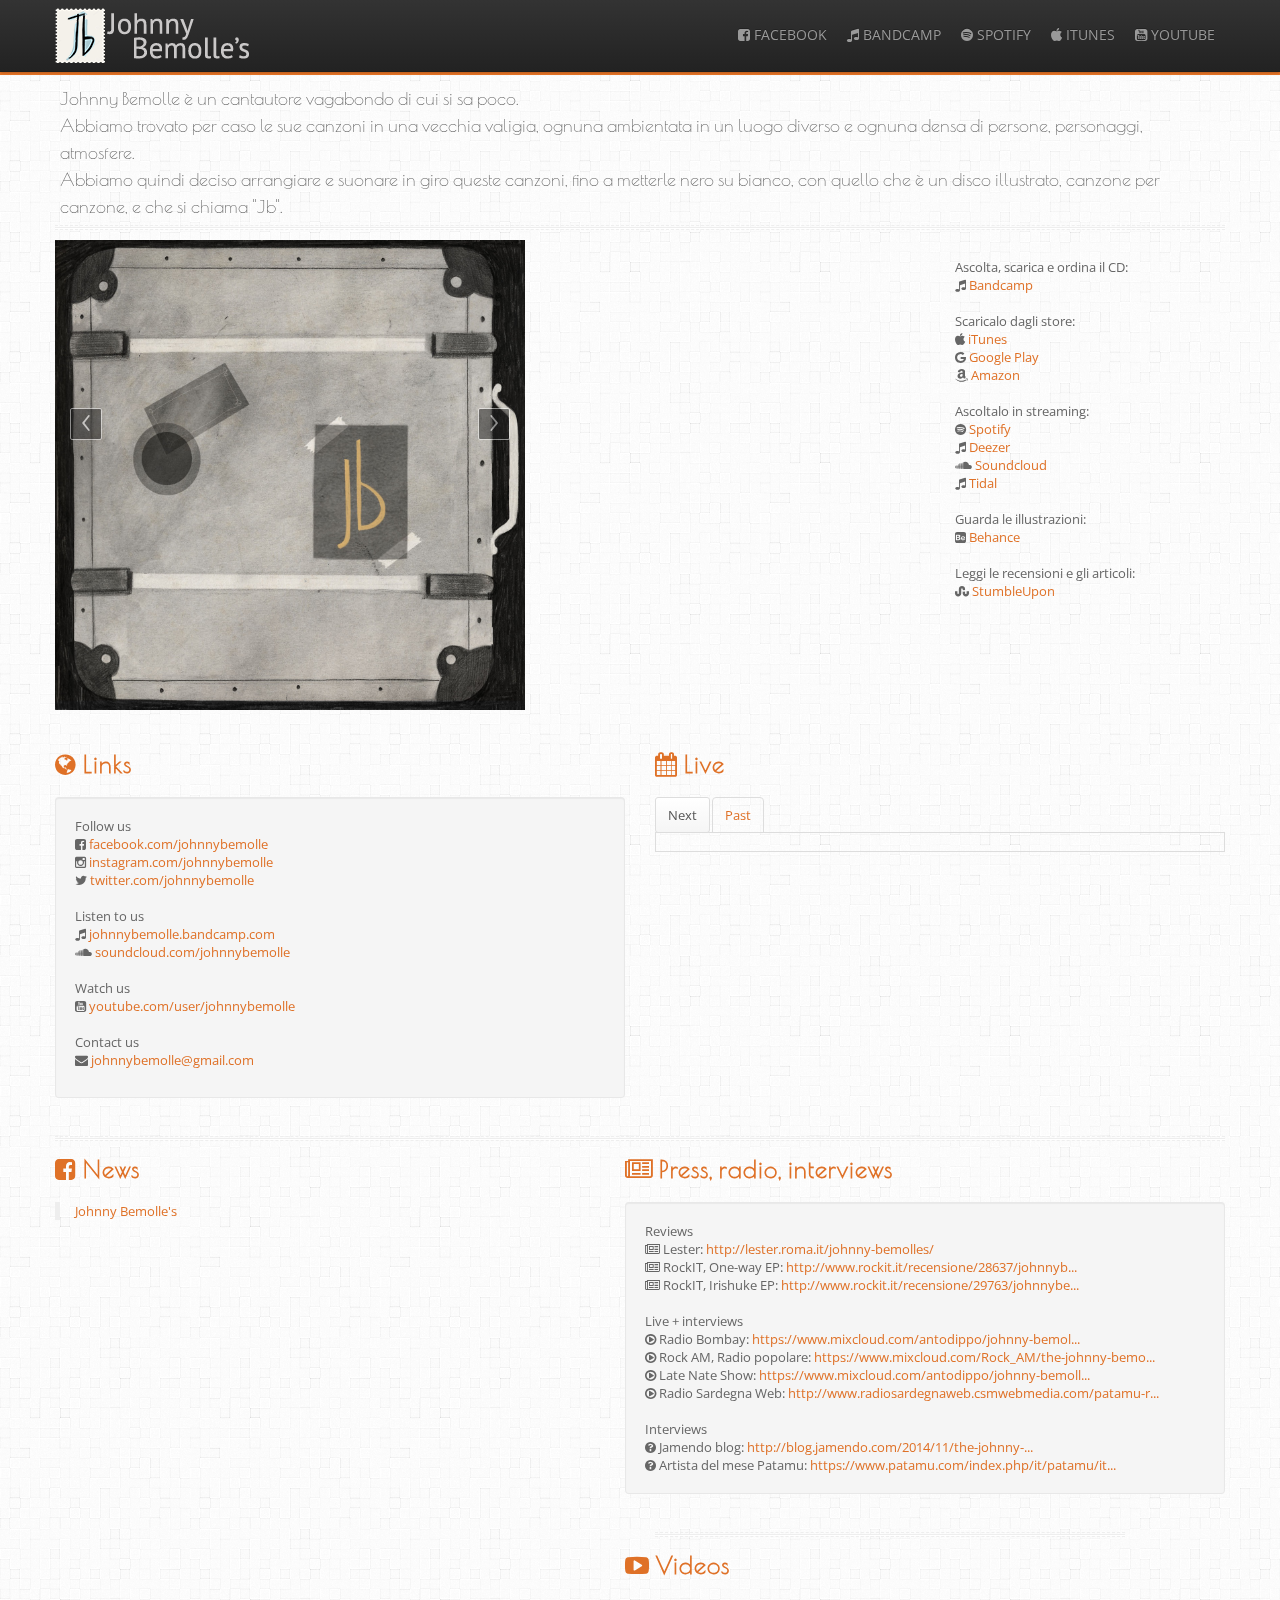
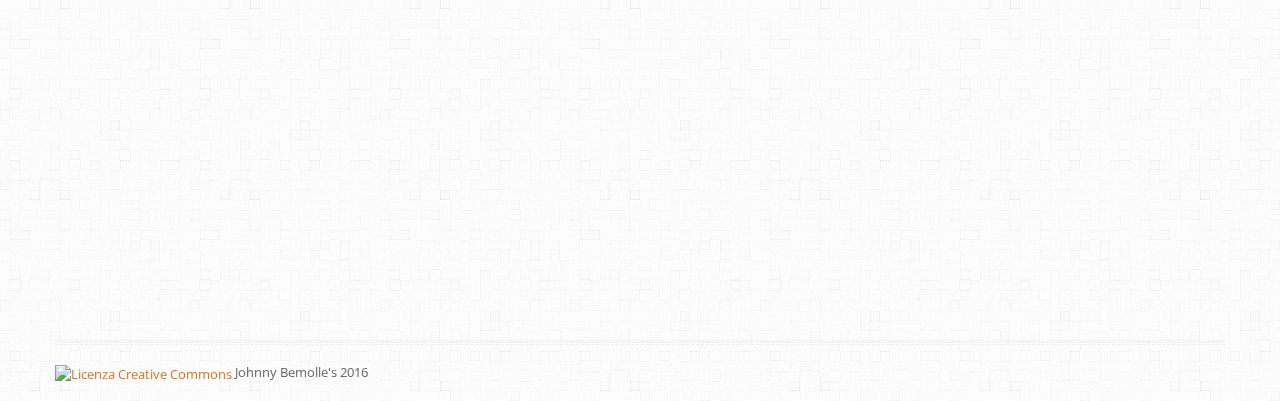
==== commit a903ca45: "Dimensioni relative del player Bandcamp e Youtube e del iframe Facebook" ====
--- a/index.html
+++ b/index.html
@@ -54,7 +54,8 @@
                         <ul class="nav  pull-right">
                             <li><a href="https://www.facebook.com/johnnybemolle" target="_blank"><i class="fa fa-facebook-square"></i> Facebook</a></li>
                             <li><a href="http://johnnybemolle.bandcamp.com/" target="_blank"><i class="fa fa-music"></i> Bandcamp</a></li>
-                            <!-- dcloud.com/johnnybemolle" target="_blank"><i class="fa fa-soundcloud"></i> Soundcloud</a></li> -->
+                            <li><a href="http://bit.ly/JbSpotify" target="_blank"><i class="fa fa-spotify"></i> Spotify</a></li>
+                            <li><a href="http://bit.ly/JbiTunes" target="_blank"><i class="fa fa-apple"></i> iTunes</a></li>
                             <li><a href="https://www.youtube.com/user/johnnybemolle" target="_blank"><i class="fa fa-youtube-square"></i> Youtube</a></li>
                         </ul>
                     </div>
@@ -65,46 +66,6 @@
             <!-- /.navbar-inner -->
         </div>
         <!-- /.navbar -->
-
-
-      <!--
-      <div class="container">
-          <div class="row">
-              <div class="span12" style="border-bottom: 1px dashed #EEEEEE;border-top: 1px dashed #EEEEEE;height: 3px;margin-bottom:10px;">
-                  <hr style="margin:1px 0;">
-              </div>
-          </div>
-      </div>
-
-      <div class="container TitleBg">
-          <h3 class="Padding5">
-              Johnny Bemolle è un fantomatico cantautore vagabondo di cui si sa poco o nulla.<br/>
-              Abbiamo trovato per caso le sue canzoni in una vecchia valigia, ognuna delle quali racconta di un luogo diverso.
-          </h3>
-      </div>
-      <div class="container">
-          <div class="row">
-              <div class="span12" style="border-bottom: 1px dashed #EEEEEE;border-top: 1px dashed #EEEEEE;height: 3px;margin-bottom:10px;">
-                  <hr style="margin:1px 0;">
-              </div>
-          </div>
-      </div>
-
-      <div class="container TitleBg">
-          <h3 class="Padding5" style="text-align: right;">
-              Johnny Bemolle is a mysterious vagabond musician about whom we know little or nothing.<br/>
-              We stumbled upon his songs in an old suitcase, each of which telling a story about a different place.
-          </h3>
-      </div>
-
-        <div class="container">
-            <div class="row">
-                <div class="span12" style="border-bottom: 1px dashed #EEEEEE;border-top: 1px dashed #EEEEEE;height: 3px;">
-                    <hr style="margin:1px 0;">
-                </div>
-            </div>
-        </div>
-      -->
 
       <div class="container TitleBg">
           <h3 class="Padding5">
@@ -126,26 +87,8 @@
 
 
       <div class="container">
+
           <div class="row">
-              <!--
-              <div class="span4">
-                  <h2 class="BigHeader"><i class="fa fa-suitcase"></i> Jb</h2>
-                  <div class="well">
-                      Johnny Bemolle è un cantautore vagabondo di cui si sa poco. <br/>
-                      Abbiamo trovato per caso le sue canzoni in una vecchia valigia, ognuna ambientata in un luogo diverso
-                      e ognuna densa di persone, personaggi, atmosfere. <br/><br/>
-                      Abbiamo quindi deciso arrangiare e suonare in giro queste canzoni, fino a metterle nero su bianco,
-                      con quello che è un disco illustrato, canzone per canzone, da
-                      <a href="https://www.facebook.com/laurareillustration" target="_blank">Laura Re</a>.<br/><br/>
-                      "Jb" è un disco nudo, arrangiato principalmente con chitarra acustica, violoncello e oboe.<br/><br/>
-                      Ascoltalo, scaricalo e ordinalo su CD su Bandcamp:
-                      <a href="https://johnnybemolle.bandcamp.com/" target="_blank">
-                          johnnybemolle.bandcamp.com
-                      </a>
-                  </div>
-              </div>
-              -->
-
               <div class="span5">
                   <div class="carousel slide" id="myCarousel">
                       <div class="carousel-inner">
@@ -208,7 +151,7 @@
 
               <div class="span4">
                   <center>
-                      <iframe style="border: 0; width: 300px; height: 463px;"
+                      <iframe style="border: 0; width: 100%; height: 463px;"
                       src="https://bandcamp.com/EmbeddedPlayer/album=2031919271/size=large/bgcol=333333/linkcol=e99708/artwork=small/transparent=true/"
                       seamless><a href="http://johnnybemolle.bandcamp.com/album/jb">Jb by Johnny Bemolle&#39;s</a></iframe>
                   </center>
@@ -309,6 +252,9 @@
                       </ul>
                       <div style="padding: 9px;margin-top: -19px; border: 1px solid #ddd;" class="tab-content">
                         <div id="nextGigs" class="tab-pane active">
+                            <a href="http://www.songkick.com/artists/7919874" class="songkick-widget"
+                               data-theme="light" data-background-color="transparent"></a>
+                            <script src="//widget.songkick.com/widget.js"></script>
                         </div>
                         <div id="pastGigs" class="tab-pane">
                         </div>
@@ -335,7 +281,7 @@
             <div class="row">
                 <div class="span6">
                     <h2 class="BigHeader"><i class="fa fa-facebook-square"></i> News</h2>
-                    <div class="fb-page" data-href="https://www.facebook.com/johnnybemolle/" data-tabs="timeline" data-width="600" data-height="700"
+                    <div class="fb-page" data-href="https://www.facebook.com/johnnybemolle/" data-tabs="timeline" data-width="100%" data-height="700"
                     data-small-header="true" data-adapt-container-width="true" data-hide-cover="false" data-show-facepile="true">
                       <div class="fb-xfbml-parse-ignore"><blockquote cite="https://www.facebook.com/johnnybemolle/">
                         <a href="https://www.facebook.com/johnnybemolle/">Johnny Bemolle&#039;s</a></blockquote>
@@ -379,7 +325,7 @@
                     </div>
                     <div class="row">
                         <h2 class="BigHeader"><i class="fa fa-youtube-play"></i> Videos</h2>
-                        <iframe width="550" height="320" src="https://www.youtube.com/embed/videoseries?list=PLBO2-LqyyV0bfF-b55gj5-lvW7LZ74wPN" frameborder="0" allowfullscreen></iframe>
+                        <iframe width="100%" height="320" src="https://www.youtube.com/embed/videoseries?list=PLBO2-LqyyV0bfF-b55gj5-lvW7LZ74wPN" frameborder="0" allowfullscreen></iframe>
                     </div>
                 </div>
             </div>
@@ -422,23 +368,6 @@
 
         <script type="text/javascript">
         $(document).ready(function() {
-          //next gigs
-          $.ajax({
-            url:  "http://api.songkick.com/api/3.0/artists/7919874/calendar.json?apikey=A91a6b4GcCn3KNDO&jsoncallback=?",
-            dataType:   "jsonp",
-            success:    function(nextGigs){
-              if(nextGigs.resultsPage.totalEntries > 0) {
-                events = nextGigs["resultsPage"]["results"]["event"];
-                $.each(events, function(i, entry){
-                    $("#nextGigs").append('<i class="fa fa-calendar-check-o"></i> <a target="_blank" href="' +entry.uri+ '">'
-                      +entry.start.date+ ' @ ' +entry.venue.displayName+ ' (' +entry.venue.metroArea.displayName+ ')</a><br/>');
-                });
-              } else {
-                $("#nextGigs").append('There are no upcoming gigs.<br/><br/>' +
-                  '<a href="https://www.songkick.com/artists/7919874-johnny-bemolles" target="_blank">More info...</a>');
-              }
-            }
-          });
           //past gigs
           $.ajax({
             url:  "http://api.songkick.com/api/3.0/artists/7919874/gigography.json?apikey=A91a6b4GcCn3KNDO&jsoncallback=?&order=desc",
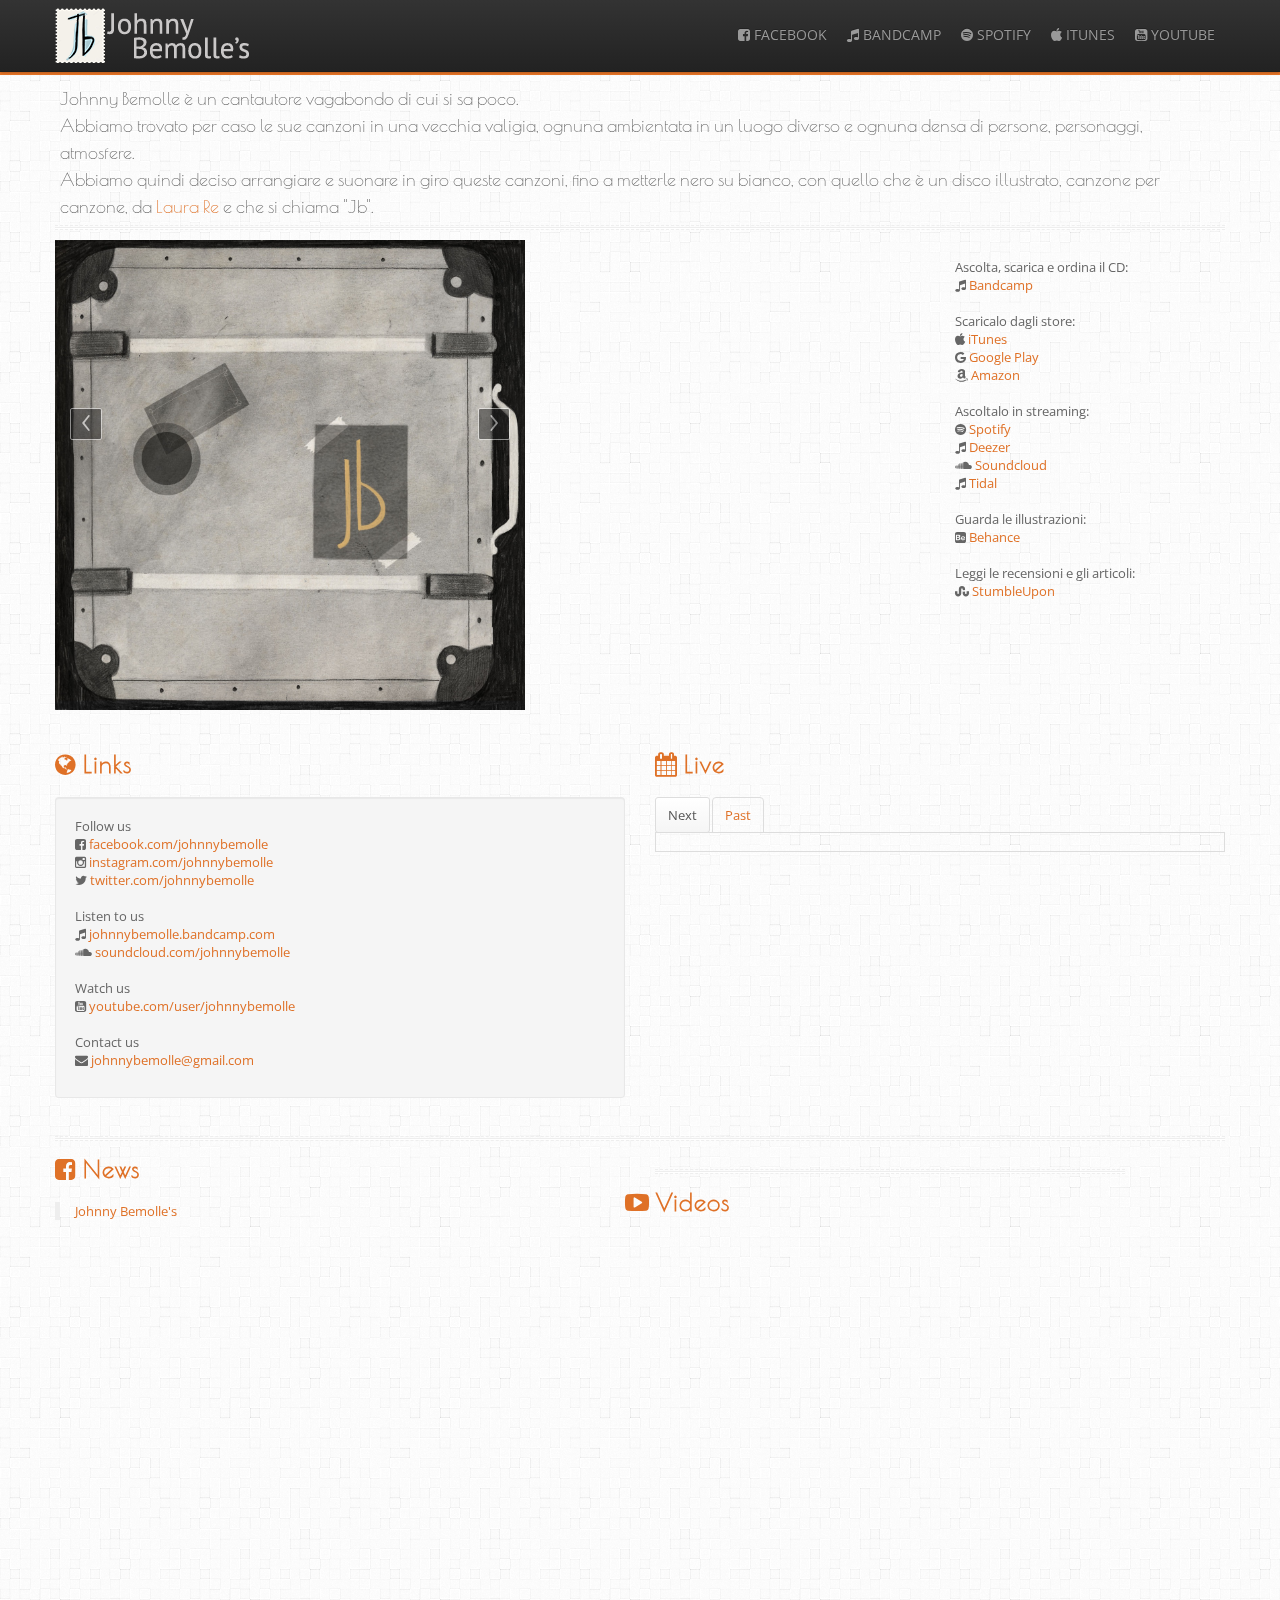
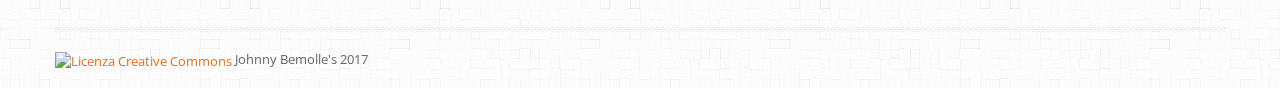
==== commit d76af9b7: "Pagina del presskit" ====
--- a/index.html
+++ b/index.html
@@ -73,7 +73,8 @@
               Abbiamo trovato per caso le sue canzoni in una vecchia valigia, ognuna ambientata in un luogo diverso
               e ognuna densa di persone, personaggi, atmosfere. <br/>
               Abbiamo quindi deciso arrangiare e suonare in giro queste canzoni, fino a metterle nero su bianco,
-              con quello che è un disco illustrato, canzone per canzone, e che si chiama "Jb".
+              con quello che è un disco illustrato, canzone per canzone, da
+              <a href="https://www.facebook.com/laurareillustration" target="_blank">Laura Re</a> e che si chiama "Jb".
           </h3>
       </div>
 
@@ -281,7 +282,7 @@
             <div class="row">
                 <div class="span6">
                     <h2 class="BigHeader"><i class="fa fa-facebook-square"></i> News</h2>
-                    <div class="fb-page" data-href="https://www.facebook.com/johnnybemolle/" data-tabs="timeline" data-width="100%" data-height="700"
+                    <div class="fb-page" data-href="https://www.facebook.com/johnnybemolle/" data-tabs="timeline" data-width="600" data-height="500"
                     data-small-header="true" data-adapt-container-width="true" data-hide-cover="false" data-show-facepile="true">
                       <div class="fb-xfbml-parse-ignore"><blockquote cite="https://www.facebook.com/johnnybemolle/">
                         <a href="https://www.facebook.com/johnnybemolle/">Johnny Bemolle&#039;s</a></blockquote>
@@ -289,6 +290,7 @@
                     </div>
                 </div>
                 <div class="span6">
+                    <!--
                     <div class="row">
                         <h2 class="BigHeader"><i class="fa fa-newspaper-o"></i> Press, radio, interviews</h2>
                         <div class="well">
@@ -317,6 +319,7 @@
                             Artista del mese Patamu: <a href="https://www.patamu.com/index.php/it/patamu/item/236-johnny-bemolle-s-artista-patamu-del-mese-giugno-2015" target="_blank">https://www.patamu.com/index.php/it/patamu/it...</a>
                         </div>
                     </div>
+                    -->
                     <div class="row">
                         <br/>
                         <div class="span5" style="border-bottom: 1px dashed #EEEEEE;border-top: 1px dashed #EEEEEE;height: 3px;margin-bottom:10px;">
@@ -325,7 +328,7 @@
                     </div>
                     <div class="row">
                         <h2 class="BigHeader"><i class="fa fa-youtube-play"></i> Videos</h2>
-                        <iframe width="100%" height="320" src="https://www.youtube.com/embed/videoseries?list=PLBO2-LqyyV0bfF-b55gj5-lvW7LZ74wPN" frameborder="0" allowfullscreen></iframe>
+                        <iframe width="100%" height="370" src="https://www.youtube.com/embed/videoseries?list=PLBO2-LqyyV0bfF-b55gj5-lvW7LZ74wPN" frameborder="0" allowfullscreen></iframe>
                     </div>
                 </div>
             </div>
@@ -346,7 +349,7 @@
                 <div class="span12">
                     <a rel="license" href="http://creativecommons.org/licenses/by-nc-sa/4.0/" target="_blank">
                         <img alt="Licenza Creative Commons" style="border-width:0" src="https://i.creativecommons.org/l/by-nc-sa/4.0/88x31.png" />
-                    </a> Johnny Bemolle's 2016
+                    </a> Johnny Bemolle's 2017
                 </div>
             </div>
             <br/>
@@ -368,6 +371,11 @@
 
         <script type="text/javascript">
         $(document).ready(function() {
+
+            $('#myCarousel').carousel({
+                interval: 3000
+            })
+
           //past gigs
           $.ajax({
             url:  "http://api.songkick.com/api/3.0/artists/7919874/gigography.json?apikey=A91a6b4GcCn3KNDO&jsoncallback=?&order=desc",
@@ -384,6 +392,7 @@
               $("#pastGigs").append('<br/><a href="https://www.songkick.com/artists/7919874-johnny-bemolles" target="_blank">More...</a>')
             }
           });
+
         });
         </script>
 
